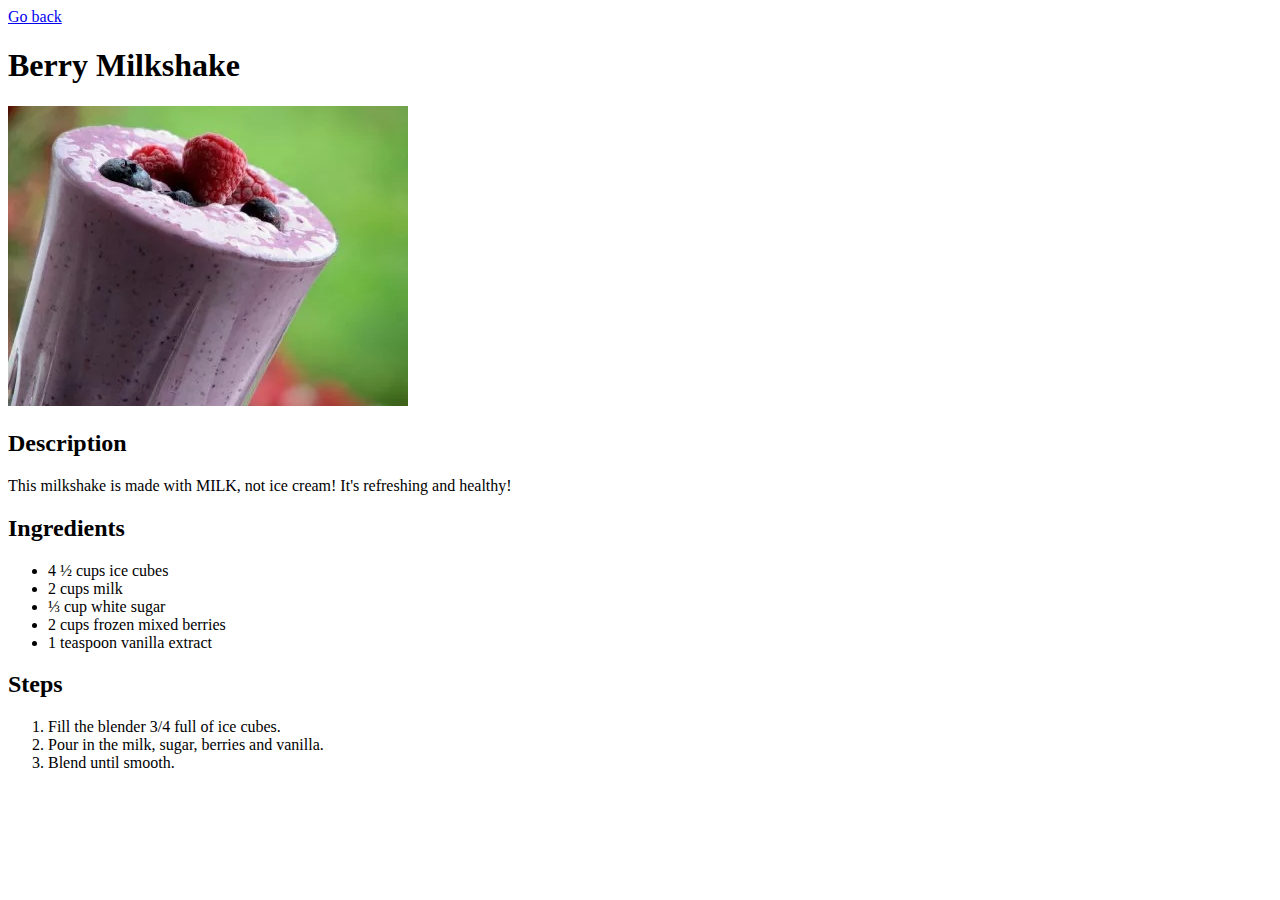
==== recipes/berry-milkshake.html @ e9d62ece "Add recipes" ====
<!DOCTYPE html>
<html lang="en">
  <head>
    <meta charset="UTF-8" />
    <title>Berry Milkshake</title>
  </head>
  <body>
    <a href="../index.html">Go back</a>

    <h1>Berry Milkshake</h1>
    <img
      src="../images/berry-milkshake.jpg"
      alt="A glass of berry milkshake topped with raspberries and blueberries."
    />

    <h2>Description</h2>
    <p>
      This milkshake is made with MILK, not ice cream! It's refreshing and
      healthy!
    </p>

    <h2>Ingredients</h2>
    <ul>
      <li>4 ½ cups ice cubes</li>
      <li>2 cups milk</li>
      <li>⅓ cup white sugar</li>
      <li>2 cups frozen mixed berries</li>
      <li>1 teaspoon vanilla extract</li>
    </ul>

    <h2>Steps</h2>
    <ol>
      <li>Fill the blender 3/4 full of ice cubes.</li>
      <li>Pour in the milk, sugar, berries and vanilla.</li>
      <li>Blend until smooth.</li>
    </ol>
  </body>
</html>
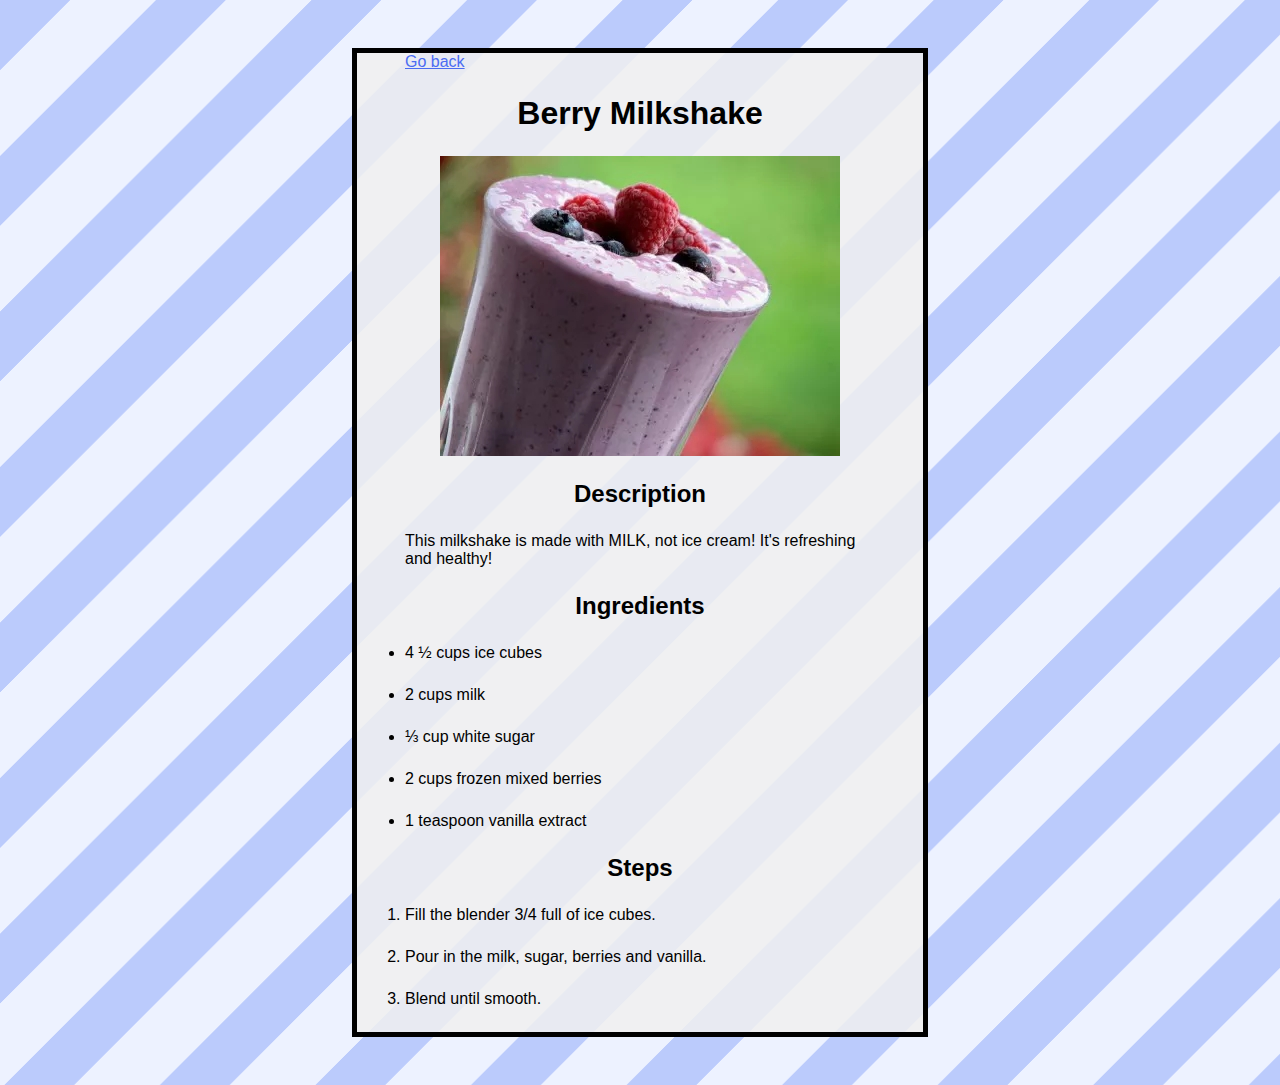
==== commit daa59ef7: "Style pages with CSS" ====
--- a/recipes/berry-milkshake.html
+++ b/recipes/berry-milkshake.html
@@ -3,6 +3,7 @@
   <head>
     <meta charset="UTF-8" />
     <title>Berry Milkshake</title>
+    <link rel="stylesheet" href="../style.css" />
   </head>
   <body>
     <a href="../index.html">Go back</a>
--- a/style.css
+++ b/style.css
@@ -0,0 +1,64 @@
+* {
+  margin: 0;
+  padding: 0;
+}
+
+html {
+  background-image: linear-gradient(
+    135deg,
+    #bbcbfc 22.73%,
+    #edf2ff 22.73%,
+    #edf2ff 50%,
+    #bbcbfc 50%,
+    #bbcbfc 72.73%,
+    #edf2ff 72.73%,
+    #edf2ff 100%
+  );
+  background-size: 155.56px 155.56px;
+}
+
+body {
+  margin: 48px auto;
+  padding: 0 48px;
+  max-width: 576px;
+  box-sizing: border-box;
+  border: 5px solid black;
+  background-color: #f0f0f0d9;
+  font-family: sans-serif;
+  font-size: 16px;
+}
+
+body * {
+  margin: 24px auto;
+}
+
+h1,
+h2 {
+  text-align: center;
+}
+
+h1 {
+  font-size: 32px;
+}
+
+h2 {
+  font-size: 24px;
+}
+
+a:link {
+  color: #4b6cf2;
+}
+
+a:hover {
+  color: #1443ff;
+}
+
+a:visited {
+  color: #223ca8;
+}
+
+img {
+  display: block;
+  width: 400px;
+  height: auto;
+}
